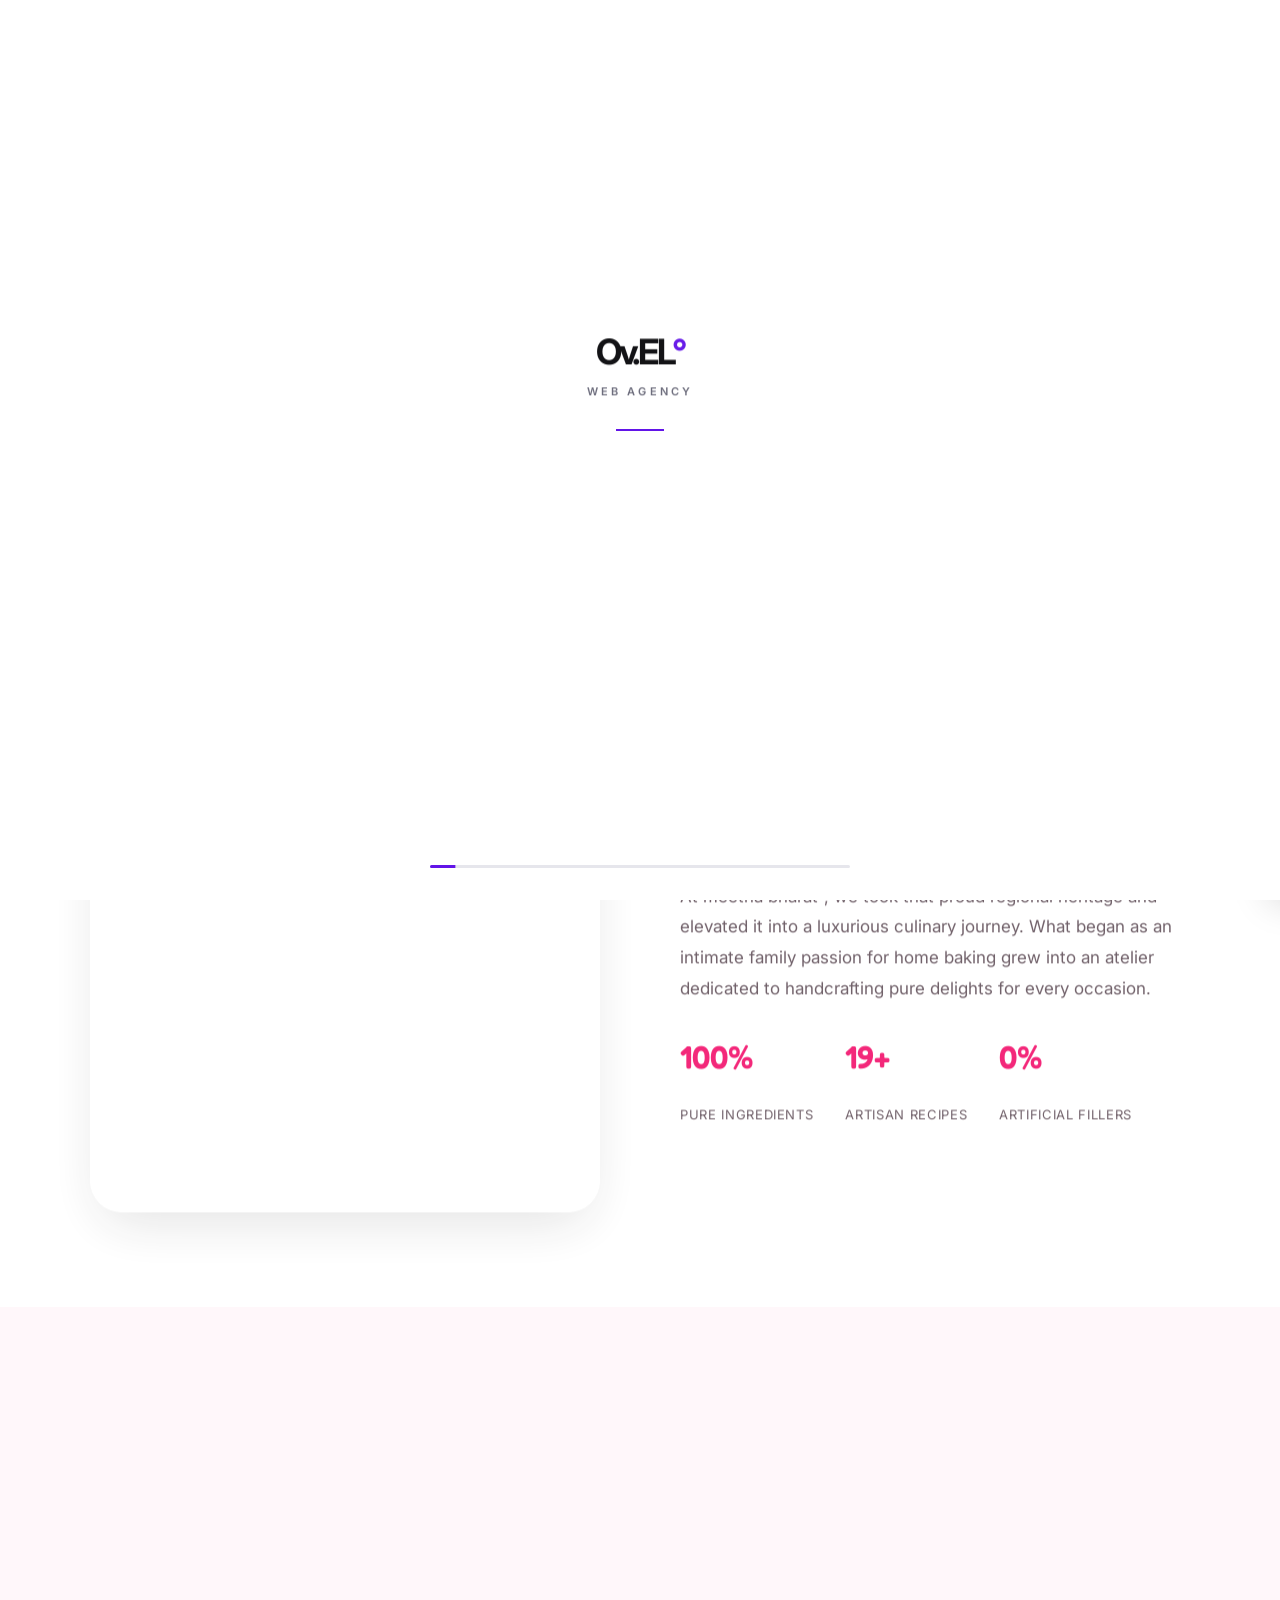
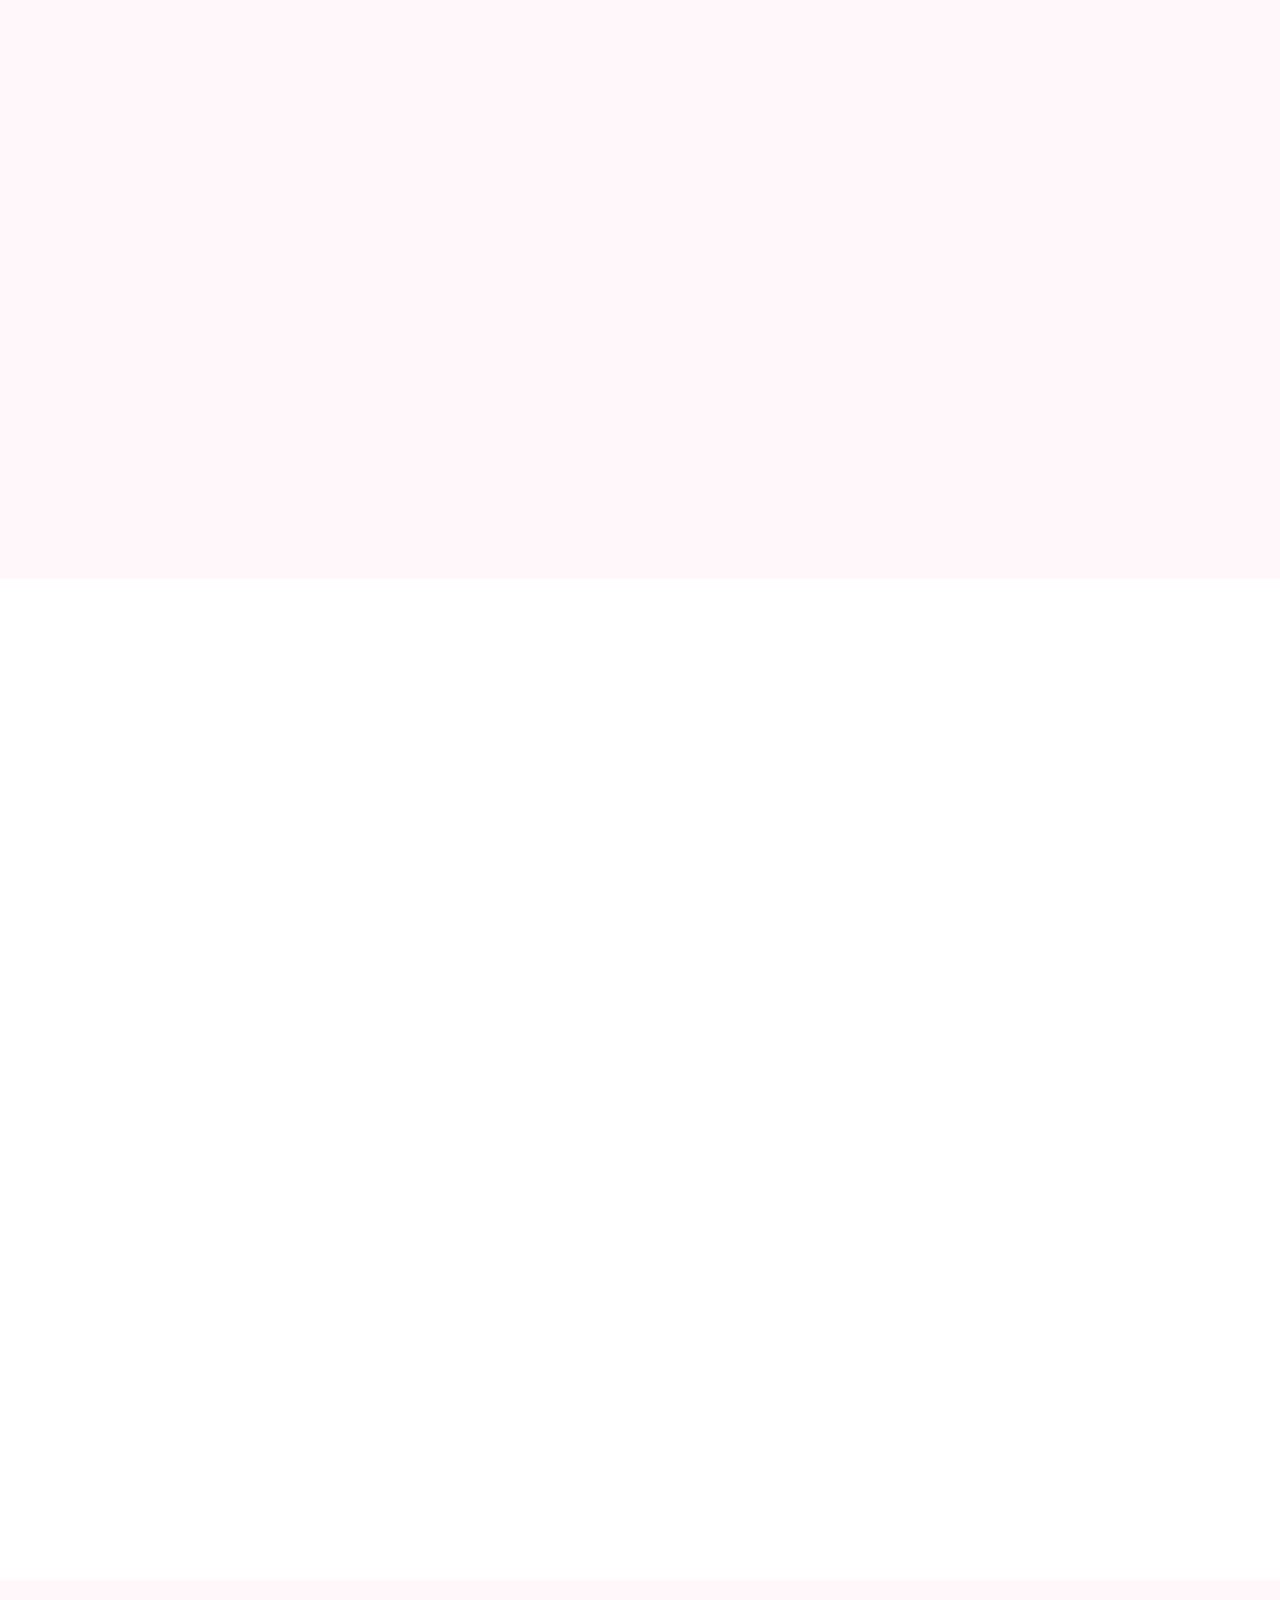
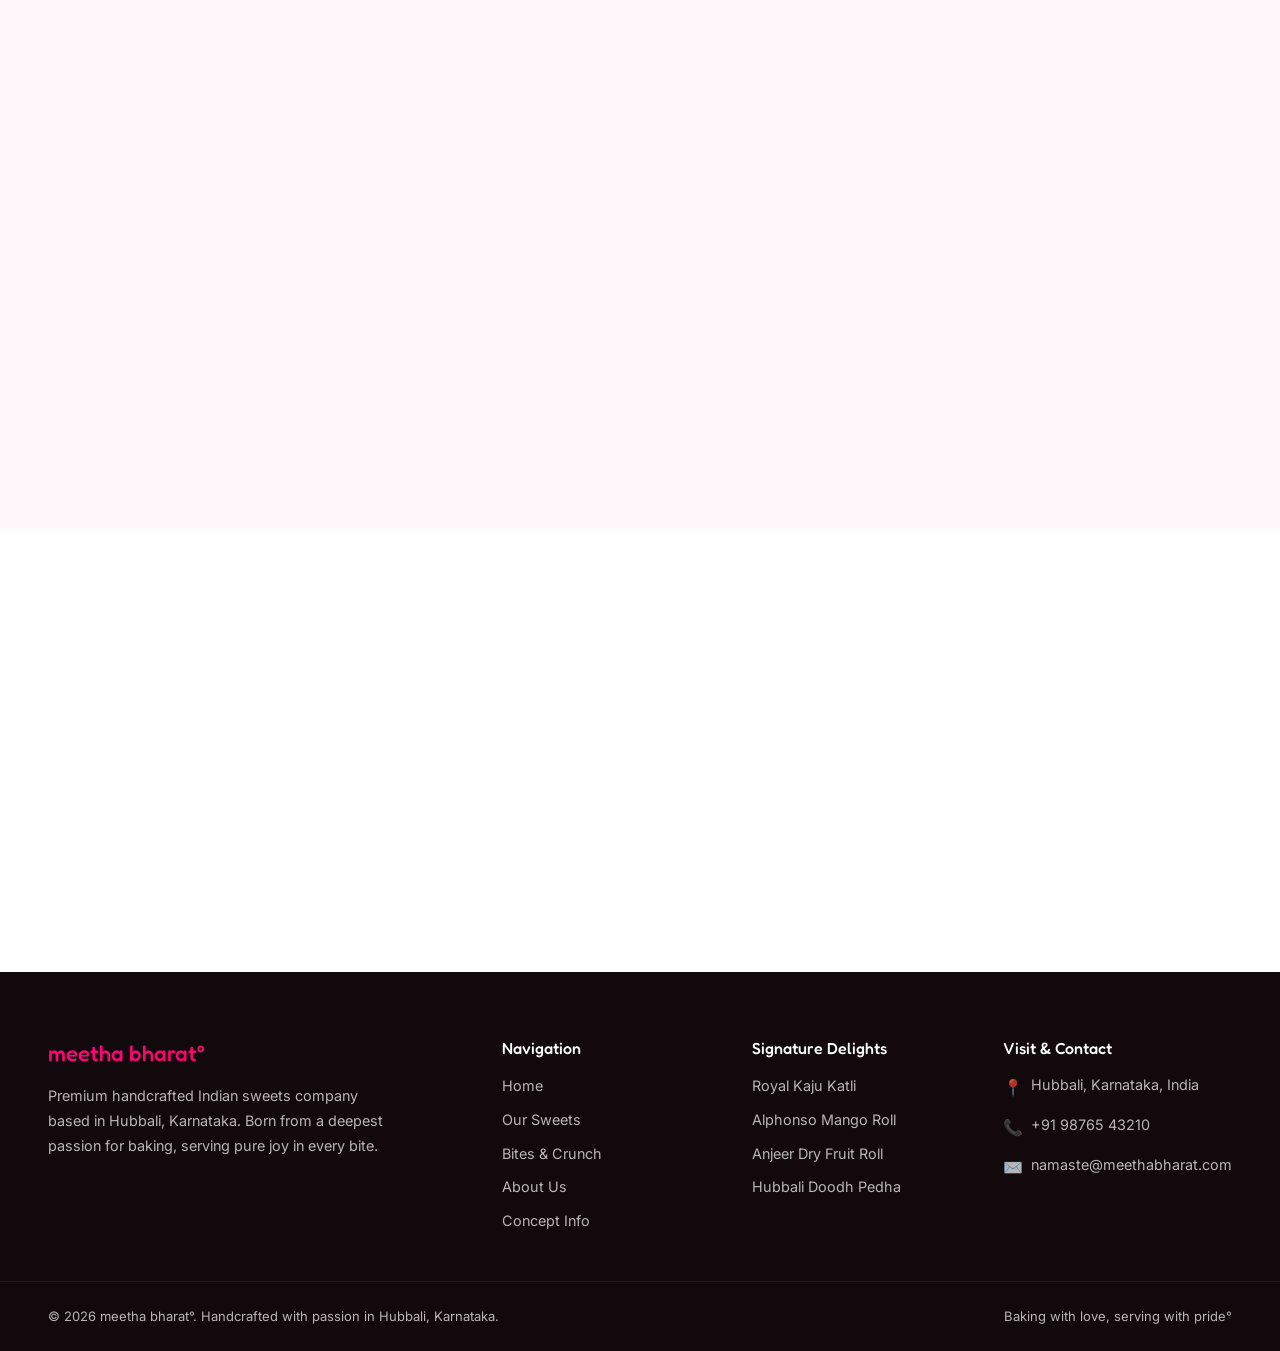
==== about us.html @ 60a3a16d "Initial commit" ====
<!doctype html>
<html lang="en">
<head>
  <meta charset="utf-8">
  <title>Redirecting to About Us | meetha bharat°</title>
  <meta http-equiv="refresh" content="0; url=about.html">
  <link rel="canonical" href="https://meethabharat.com/about.html">
</head>
<body>
  <p>Redirecting to <a href="about.html">About Us</a>...</p>
</body>
</html>
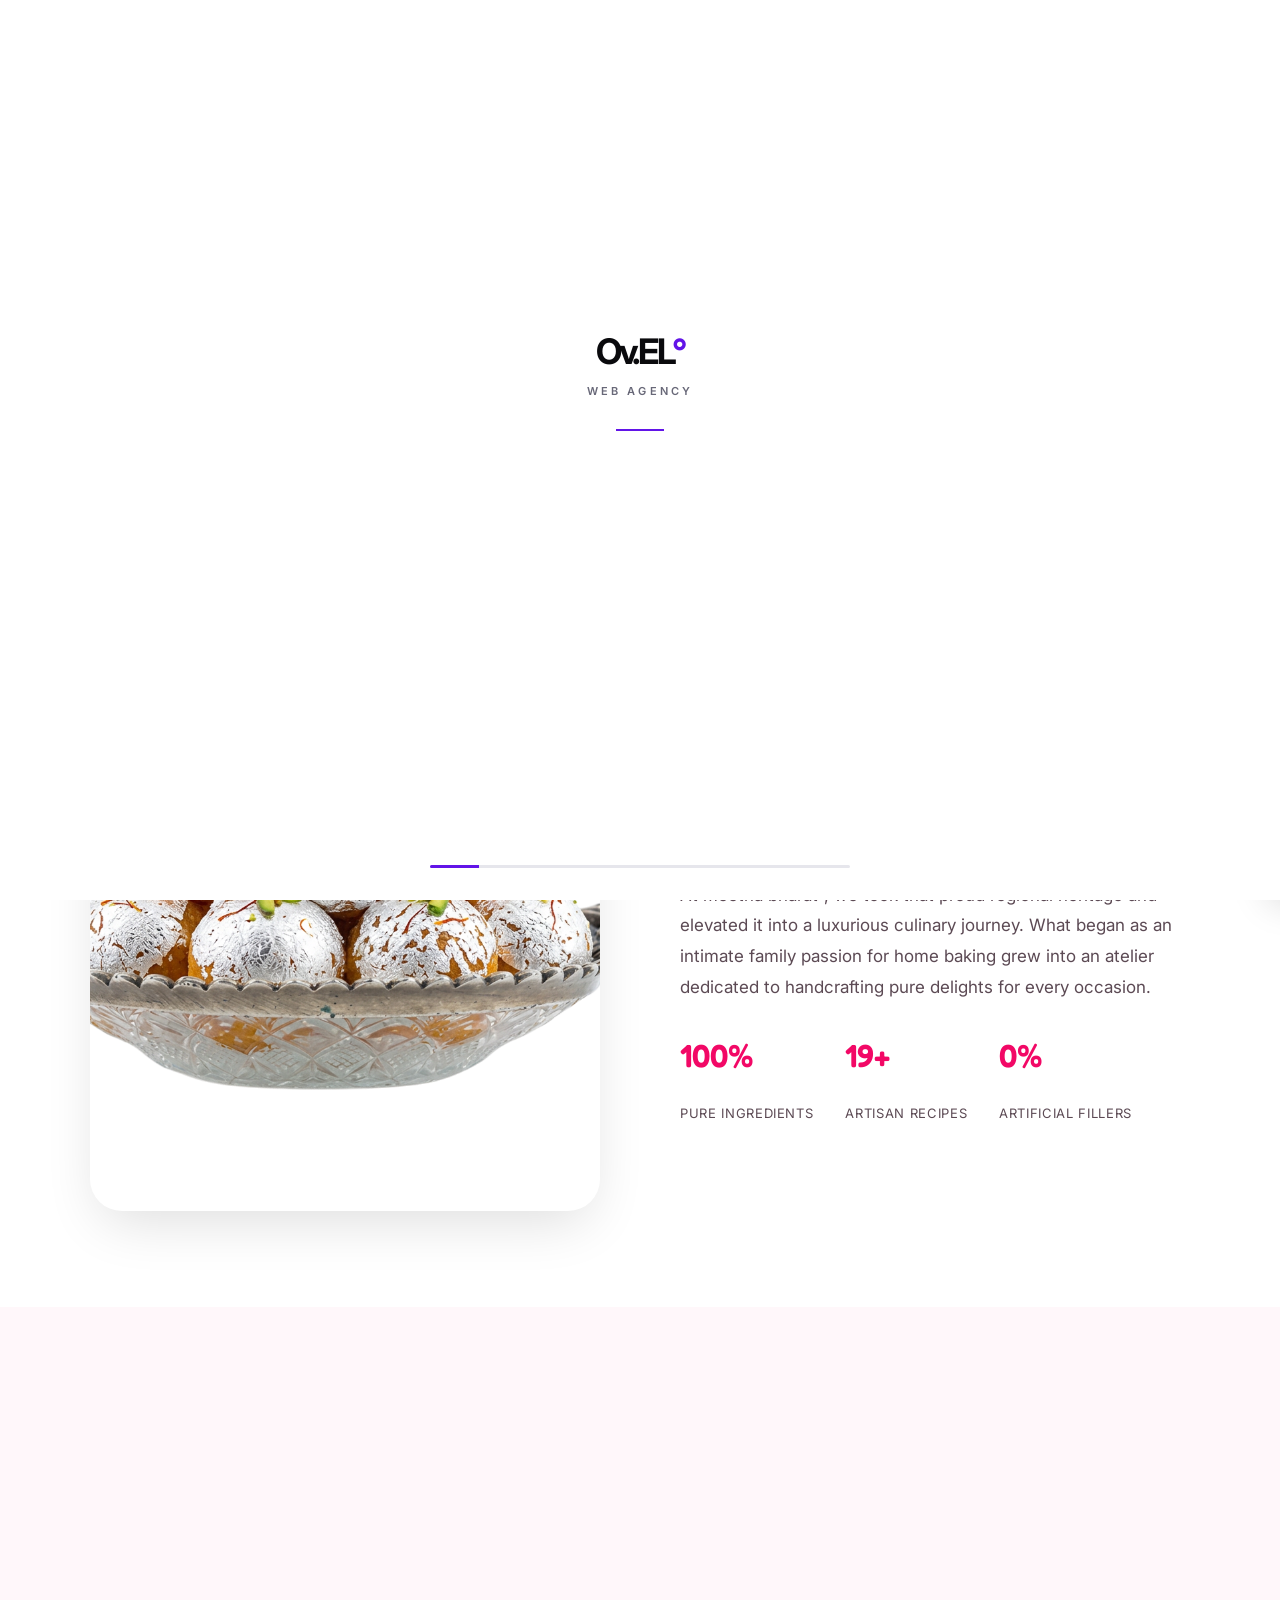
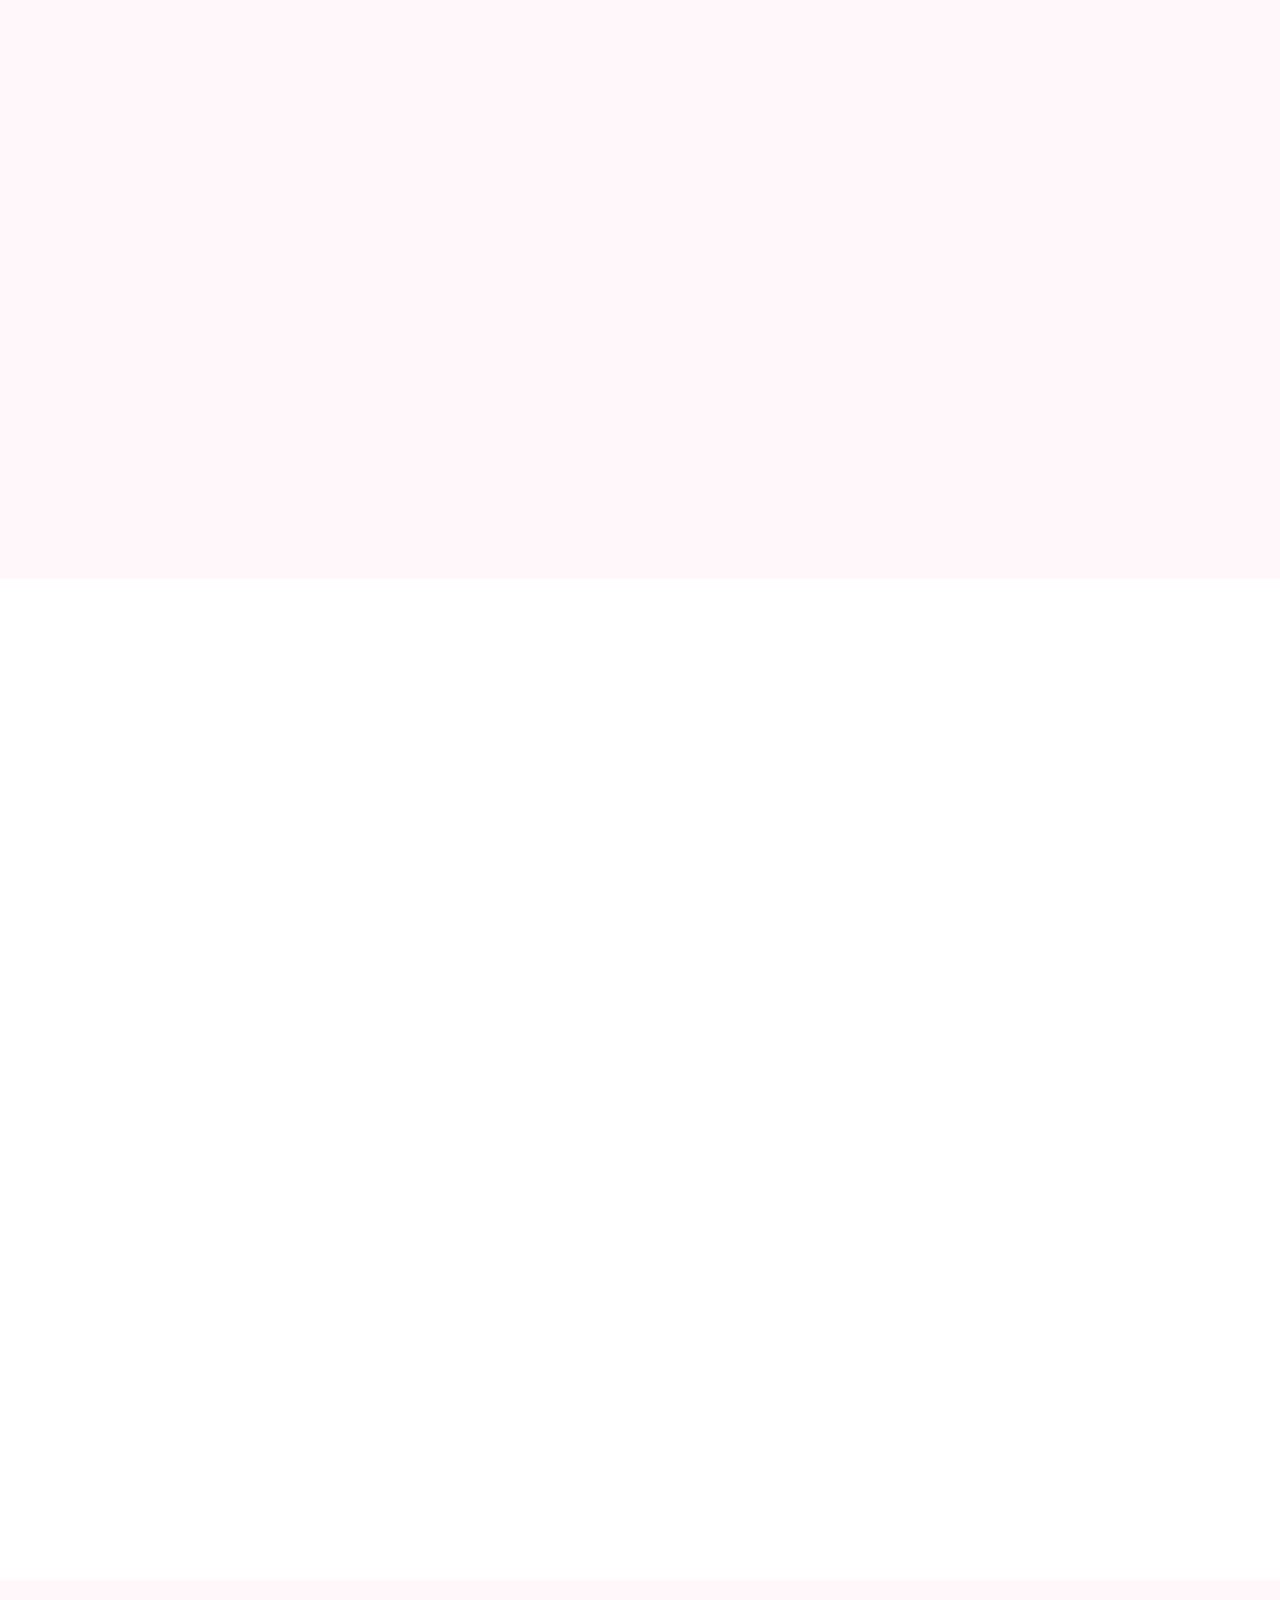
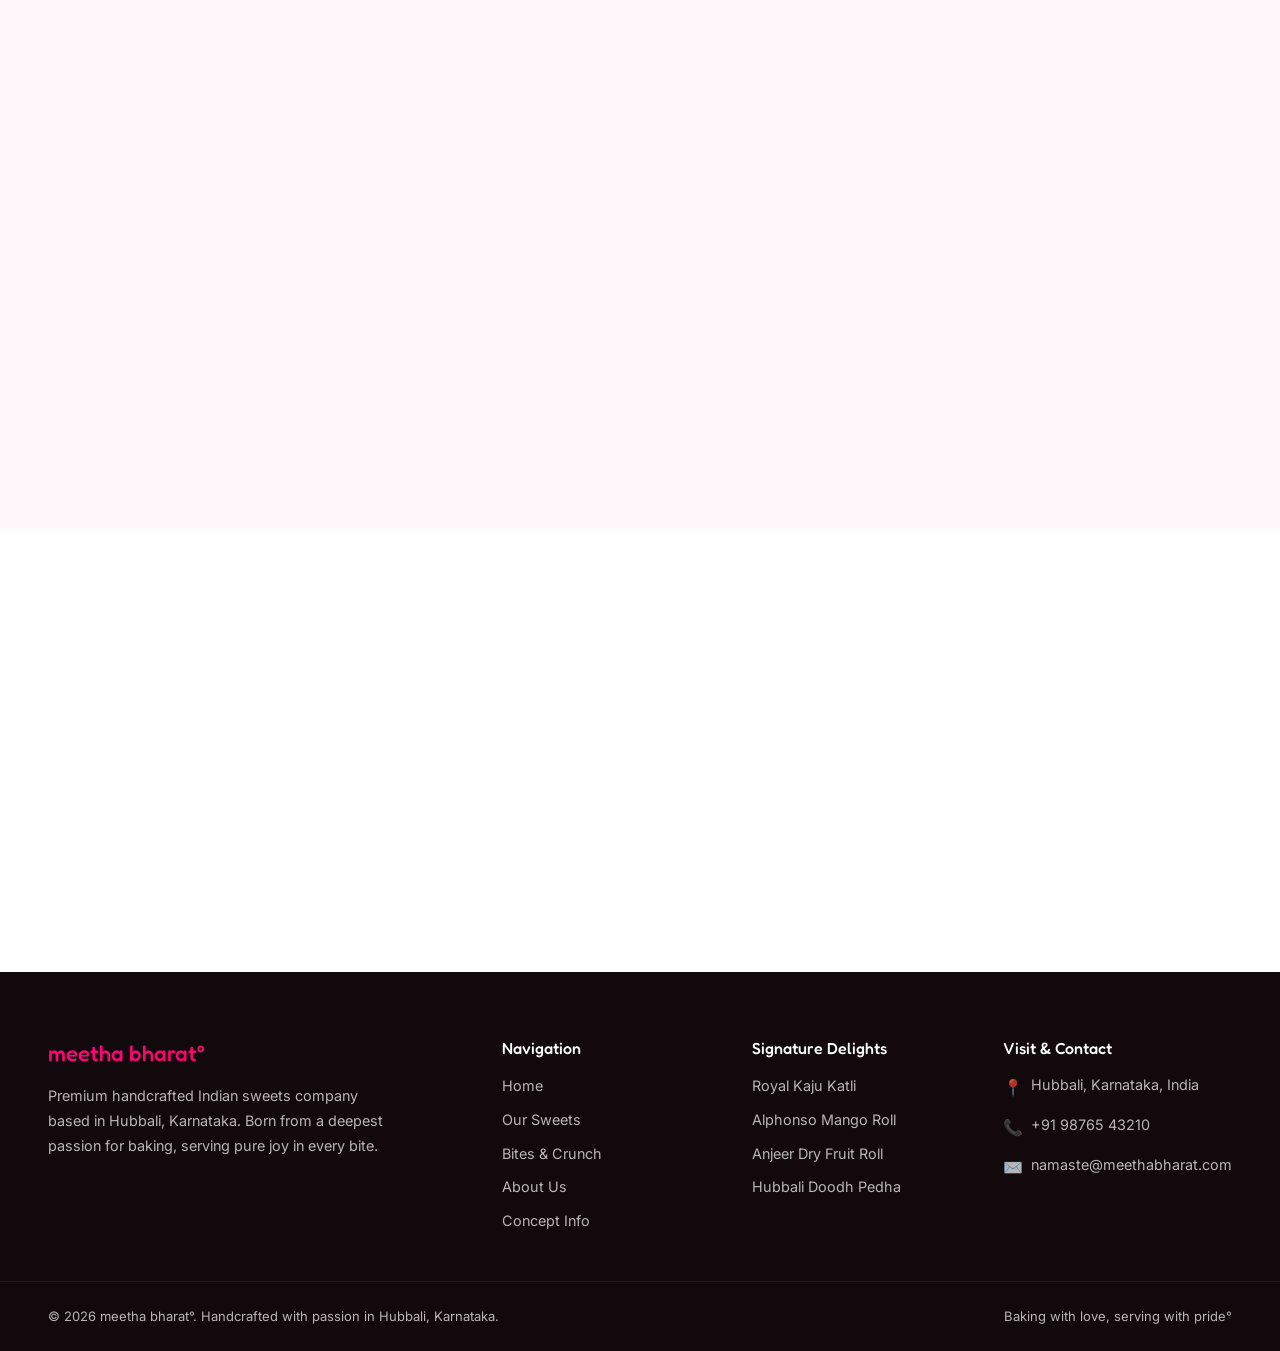
==== commit 0e487f56: "Compress assets to increase performance" ====
--- a/about us.html
+++ b/about us.html
@@ -2,6 +2,7 @@
 <html lang="en">
 <head>
   <meta charset="utf-8">
+  <link rel="icon" href="assets/icons/favicon.svg" type="image/svg+xml">
   <title>Redirecting to About Us | meetha bharat°</title>
   <meta http-equiv="refresh" content="0; url=about.html">
   <link rel="canonical" href="https://meethabharat.com/about.html">
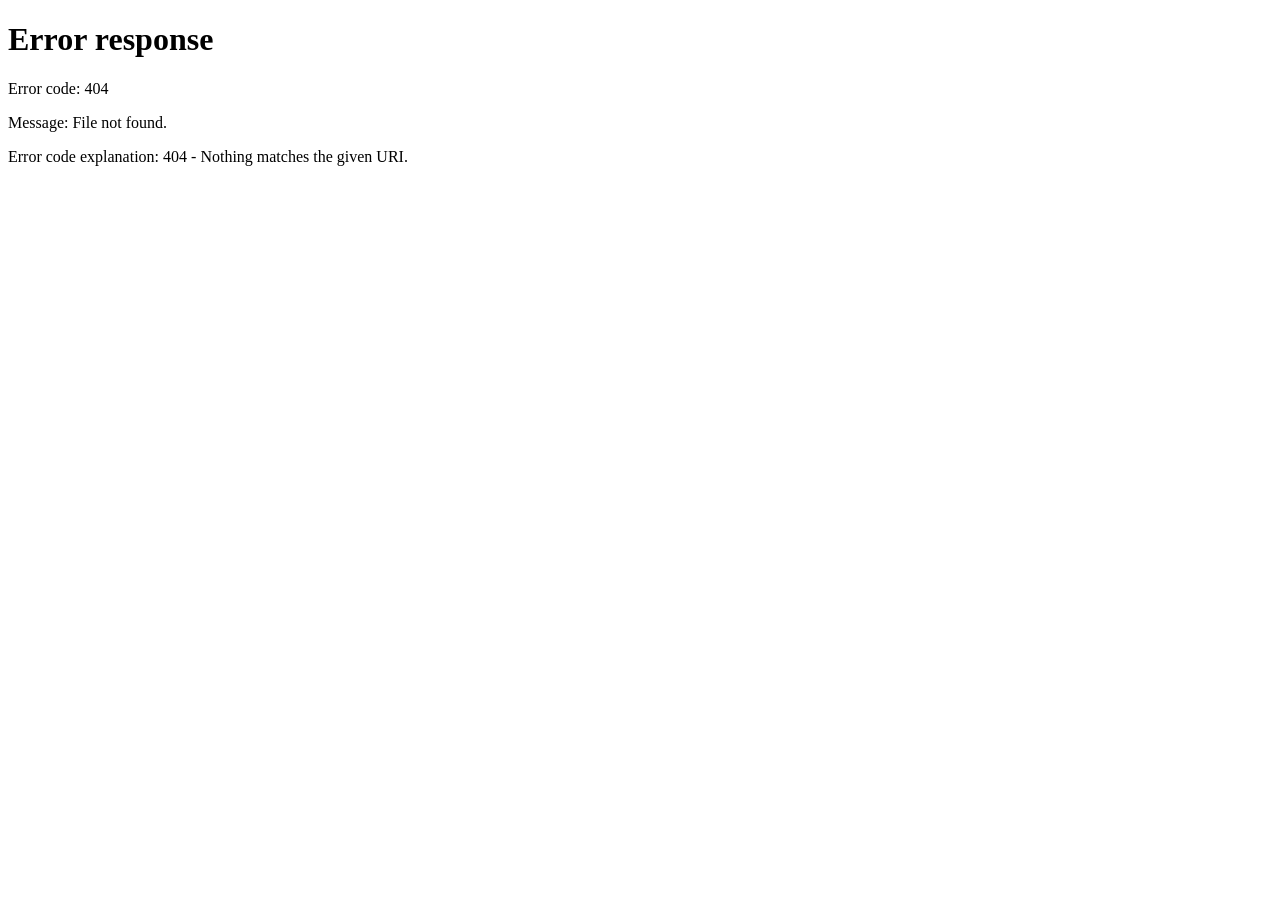
==== commit 3f7b8ee8: "Add crawlability" ====
--- a/about us.html
+++ b/about us.html
@@ -4,11 +4,11 @@
   <meta charset="utf-8">
   <link rel="icon" href="assets/icons/favicon.svg" type="image/svg+xml">
   <title>Redirecting to About Us | meetha bharat°</title>
-  <meta http-equiv="refresh" content="0; url=about.html">
-  <link rel="canonical" href="https://meethabharat.com/about.html">
+  <meta name="robots" content="noindex, follow">
+  <meta http-equiv="refresh" content="0; url=/about">
 </head>
 <body>
-  <p>Redirecting to <a href="about.html">About Us</a>...</p>
+  <p>Redirecting to <a href="/about">About Us</a>...</p>
 </body>
 </html>
 
